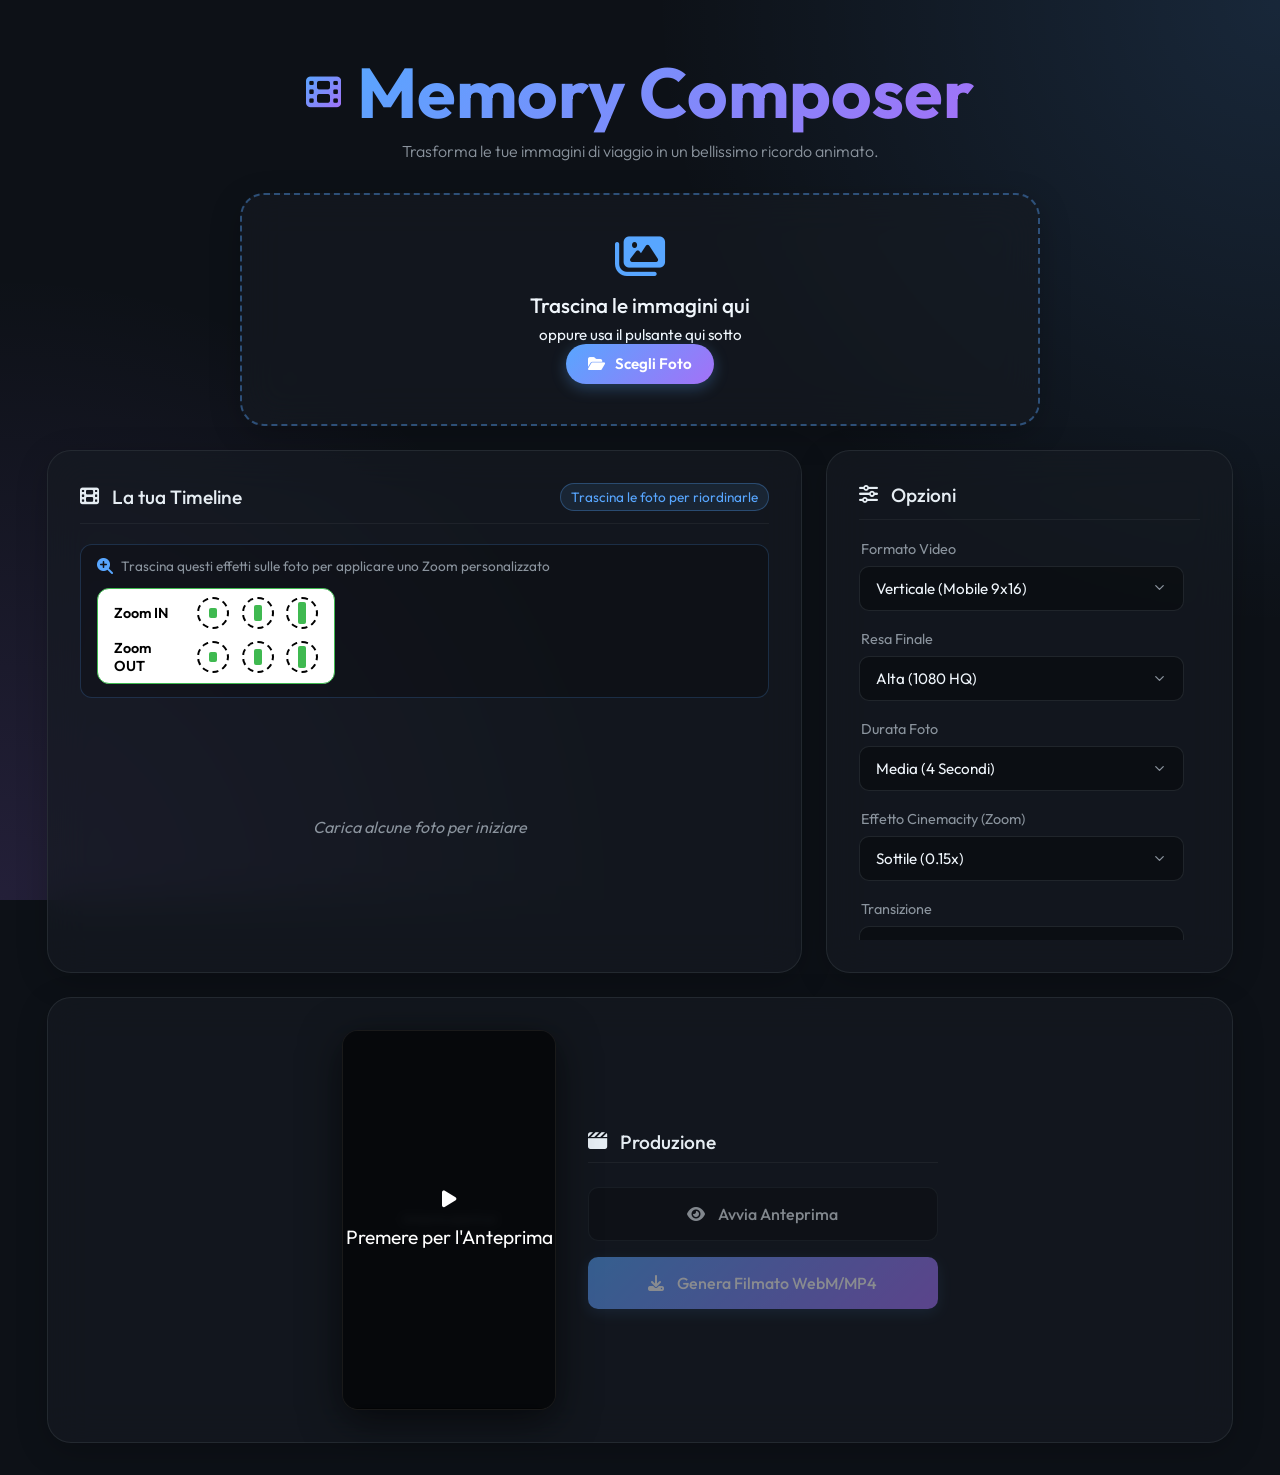
==== index.html @ 6160e72d "Initial commit for MEMORY2" ====
<!DOCTYPE html>
<html lang="it">
<head>
    <meta charset="UTF-8">
    <meta name="viewport" content="width=device-width, initial-scale=1.0">
    <title>Memory - Video Composer</title>
    <link rel="stylesheet" href="styles.css">
    <link href="https://fonts.googleapis.com/css2?family=Outfit:wght@300;400;500;600;800&display=swap" rel="stylesheet">
    <link rel="stylesheet" href="https://cdnjs.cloudflare.com/ajax/libs/font-awesome/6.4.0/css/all.min.css">
</head>
<!--
    ARCHITETTURA MEMORY2:
    Gli handler critici (drop, change) sono inline sull'HTML per
    garantire il funzionamento indipendentemente dal contesto JS.
    Le funzioni di elaborazione sono esposte come Memory.handleFiles()
-->
<body
    ondragover="event.preventDefault(); event.dataTransfer.dropEffect='copy'; document.getElementById('drop-zone').classList.add('dragover');"
    ondragleave="if(!event.relatedTarget || event.relatedTarget===document.documentElement) document.getElementById('drop-zone').classList.remove('dragover');"
    ondrop="event.preventDefault(); document.getElementById('drop-zone').classList.remove('dragover'); if(window.Memory && window.Memory.draggedIndex===null) window.Memory.handleFiles(event.dataTransfer.files);">

    <div class="app-container">
        <header class="header">
            <div class="logo-area">
                <i class="fa-solid fa-film gradient-text"></i>
                <h1 class="gradient-text">Memory Composer</h1>
            </div>
            <p class="subtitle">Trasforma le tue immagini di viaggio in un bellissimo ricordo animato.</p>
        </header>

        <main class="main-content">
            <!-- 1. Area Caricamento -->
            <div class="upload-section glass-panel" id="drop-zone">
                <i class="fa-solid fa-images upload-icon"></i>
                <h2>Trascina le immagini qui</h2>
                <p>oppure usa il pulsante qui sotto</p>
                <label for="file-input" class="upload-btn">
                    <i class="fa-solid fa-folder-open"></i> Scegli Foto
                </label>
                <input
                    type="file"
                    id="file-input"
                    multiple
                    accept="image/jpeg,image/png,image/webp,image/gif,image/bmp"
                    hidden
                    onchange="if(window.Memory) window.Memory.handleFiles(this.files); this.value='';">
            </div>

            <!-- 2. Layout Centrale: Timeline + Opzioni -->
            <div class="middle-layout">

                <!-- Timeline -->
                <section class="timeline-section glass-panel">
                    <div class="section-header">
                        <h3><i class="fa-solid fa-film"></i> La tua Timeline</h3>
                        <span class="text-muted text-sm badge-info">Trascina le foto per riordinarle</span>
                    </div>
                    
                    <!-- Zoom Drag & Drop Tools -->
                    <div class="zoom-tools-wrapper">
                        <div class="zoom-tools-header">
                            <i class="fa-solid fa-magnifying-glass-plus text-brand"></i>
                            <span class="text-sm">Trascina questi effetti sulle foto per applicare uno Zoom personalizzato</span>
                        </div>
                        <div class="zoom-tools-container">
                            <div class="zoom-row">
                                <span class="zoom-label">Zoom IN</span>
                                <div class="zoom-btn" draggable="true" ondragstart="if(window.Memory) window.Memory.handleZoomDrag(event, 'in', 1)"><div class="zoom-bar bar-1"></div></div>
                                <div class="zoom-btn" draggable="true" ondragstart="if(window.Memory) window.Memory.handleZoomDrag(event, 'in', 2)"><div class="zoom-bar bar-2"></div></div>
                                <div class="zoom-btn" draggable="true" ondragstart="if(window.Memory) window.Memory.handleZoomDrag(event, 'in', 3)"><div class="zoom-bar bar-3"></div></div>
                            </div>
                            <div class="zoom-row">
                                <span class="zoom-label">Zoom OUT</span>
                                <div class="zoom-btn" draggable="true" ondragstart="if(window.Memory) window.Memory.handleZoomDrag(event, 'out', 1)"><div class="zoom-bar bar-1"></div></div>
                                <div class="zoom-btn" draggable="true" ondragstart="if(window.Memory) window.Memory.handleZoomDrag(event, 'out', 2)"><div class="zoom-bar bar-2"></div></div>
                                <div class="zoom-btn" draggable="true" ondragstart="if(window.Memory) window.Memory.handleZoomDrag(event, 'out', 3)"><div class="zoom-bar bar-3"></div></div>
                            </div>
                        </div>
                    </div>

                    <div class="timeline-container" id="timeline">
                        <div class="empty-timeline">Carica alcune foto per iniziare a comporre il tuo video.</div>
                    </div>
                </section>

                <!-- Opzioni -->
                <section class="settings-section glass-panel">
                    <div class="section-header">
                        <h3><i class="fa-solid fa-sliders"></i> Opzioni</h3>
                    </div>
                    <div class="settings-vertical-list">
                        <div class="form-group">
                            <label for="video-format">Formato Video</label>
                            <select id="video-format" class="glass-input" onchange="if(window.Memory) window.Memory.updateCanvasAspect();">
                                <option value="9:16">Verticale (Mobile 9x16)</option>
                                <option value="16:9">Orizzontale (PC/TV 16x9)</option>
                                <option value="1:1">Quadrato (Post 1x1)</option>
                            </select>
                        </div>
                        <div class="form-group">
                            <label for="video-quality">Resa Finale</label>
                            <select id="video-quality" class="glass-input" onchange="if(window.Memory) window.Memory.updateCanvasAspect();">
                                <option value="1080">Alta (1080 HQ)</option>
                                <option value="720">Standard (720 Lite)</option>
                            </select>
                        </div>
                        <div class="form-group">
                            <label for="slide-duration">Durata Foto</label>
                            <select id="slide-duration" class="glass-input">
                                <option value="4">Media (4 Secondi)</option>
                                <option value="2">Veloce (2 Secondi)</option>
                                <option value="6">Lenta (6 Secondi)</option>
                            </select>
                        </div>
                        <div class="form-group">
                            <label for="zoom-amount">Effetto Cinemacity (Zoom)</label>
                            <select id="zoom-amount" class="glass-input">
                                <option value="0.15">Sottile (0.15x)</option>
                                <option value="0.30">Evidente (0.30x)</option>
                                <option value="0">Disattivato</option>
                            </select>
                        </div>
                        <div class="form-group">
                            <label for="transition-type">Transizione</label>
                            <select id="transition-type" class="glass-input">
                                <option value="fade">Dissolvenza Dolce</option>
                                <option value="none">Stacco Netto</option>
                            </select>
                        </div>
                        <div class="form-group">
                            <label for="title-placement">Titolo Video</label>
                            <select id="title-placement" class="glass-input" onchange="document.getElementById('title-bg-options').style.display = (this.value === 'intro') ? 'block' : 'none'; if(window.Memory && window.Memory.forceRedraw) window.Memory.forceRedraw();">
                                <option value="intro">Cartello Iniziale</option>
                                <option value="overlay">Testo su Prima Foto</option>
                                <option value="none" selected>Nessun Titolo</option>
                            </select>
                        </div>
                        <div class="form-group">
                            <label for="video-title">Testo Titolo (Opzionale)</label>
                            <input oninput="if(window.Memory && window.Memory.forceRedraw) window.Memory.forceRedraw();" type="text" id="video-title" class="glass-input" placeholder="Es: Avventura nel Parco">
                        </div>
                        <div class="form-group" id="title-bg-options" style="display: none;">
                            <label>Colori Sfondo Cartello</label>
                            <div style="display: flex; gap: 10px;">
                                <input type="color" id="title-bg-color-1" value="#58a6ff" class="glass-input" style="padding: 0; width: 100%; height: 40px; cursor: pointer;" oninput="if(window.Memory && window.Memory.forceRedraw) window.Memory.forceRedraw();">
                                <input type="color" id="title-bg-color-2" value="#a371f7" class="glass-input" style="padding: 0; width: 100%; height: 40px; cursor: pointer;" oninput="if(window.Memory && window.Memory.forceRedraw) window.Memory.forceRedraw();">
                            </div>
                        </div>
                        <div class="form-group">
                            <label>Colonna Sonora</label>
                            <div class="file-input-wrapper glass-input">
                                <label for="music-input" style="cursor:pointer;display:flex;align-items:center;gap:0.5rem;width:100%;">
                                    <i class="fa-solid fa-music text-brand"></i>
                                    <span id="music-text">Carica un MP3...</span>
                                </label>
                                <input type="file" id="music-input" accept="audio/*" hidden
                                    onchange="if(window.Memory) window.Memory.handleMusicChange(this);">
                            </div>
                        </div>
                    </div>
                </section>
            </div>

            <!-- 3. Anteprima e Produzione -->
            <section class="preview-section glass-panel">
                <div class="preview-layout" id="preview-layout">
                    <div class="canvas-container vertical-aspect" id="canvas-container">
                        <canvas id="video-canvas"></canvas>
                        <div class="preview-overlay" id="preview-overlay">
                            <i class="fa-solid fa-play"></i>
                            <span>Premere per l'Anteprima</span>
                        </div>
                    </div>
                    <div class="preview-actions">
                        <div class="section-header" style="margin-bottom: 0.5rem; padding-bottom: 0.5rem;">
                            <h3><i class="fa-solid fa-clapperboard"></i> Produzione</h3>
                        </div>
                        <button class="btn btn-secondary" id="btn-preview" disabled
                            onclick="if(window.Memory) window.Memory.togglePreview();">
                            <i class="fa-solid fa-eye"></i> <span>Avvia Anteprima</span>
                        </button>
                        <button class="btn btn-primary" id="btn-render" disabled
                            onclick="if(window.Memory) window.Memory.startRender();">
                            <i class="fa-solid fa-download"></i> <span>Genera Filmato WebM/MP4</span>
                        </button>
                        <div class="progress-wrapper" id="progress-container" style="display: none;">
                            <div class="progress-bar-wrap">
                                <div class="progress-bar" id="progress-bar"></div>
                            </div>
                            <p class="progress-text" id="progress-text">Inizio rendering...</p>
                        </div>
                        <audio id="audio-player" style="display:none;"></audio>
                    </div>
                </div>
            </section>
        </main>
    </div>

    <!-- Modale Successo -->
    <div class="modal" id="download-modal">
        <div class="modal-content glass-panel">
            <i class="fa-solid fa-circle-check success-icon"></i>
            <h2>Completato!</h2>
            <p>Il video è pronto. Clicca "Salva su Disco" per scaricarlo.</p>
            <div class="modal-actions" style="flex-direction: column; gap: 0.8rem;">
                <a class="btn btn-primary text-decoration-none blink-mp4" id="download-link-mp4">
                    <i class="fa-solid fa-file-video"></i> Scarica in MP4 (Universale)
                </a>
                <a class="btn btn-secondary text-decoration-none blink-webm" id="download-link-webm" style="border: 1px solid rgba(88, 166, 255, 0.3);">
                    <i class="fa-solid fa-file-code"></i> Scarica in WebM (Alta Qualità)
                </a>
                <button class="btn btn-secondary text-decoration-none" style="margin-top: 0.5rem;" 
                    onclick="document.getElementById('download-modal').classList.remove('active')">
                    <i class="fa-solid fa-arrow-left"></i> Torna all'App
                </button>
            </div>
        </div>
    </div>

    <script src="app.js"></script>
</body>
</html>
---- styles.css ----
:root {
    --bg-color: #0d1117;
    --surface-color: rgba(22, 27, 34, 0.65);
    --surface-hover: rgba(33, 38, 45, 0.85);
    --text-primary: #f0f6fc;
    --text-secondary: #8b949e;
    --brand-primary: #58a6ff;
    --brand-gradient: linear-gradient(135deg, #58a6ff 0%, #a371f7 100%);
    --danger: #f85149;
    --success: #3fb950;
    --border: rgba(48, 54, 61, 0.6);
    --glass-blur: blur(20px);
}

* {
    margin: 0;
    padding: 0;
    box-sizing: border-box;
}

body {
    font-family: 'Outfit', sans-serif;
    background-color: var(--bg-color);
    color: var(--text-primary);
    min-height: 100vh;
    display: flex;
    justify-content: center;
    background-image: radial-gradient(circle at top right, rgba(88, 166, 255, 0.15), transparent 40%),
                      radial-gradient(circle at bottom left, rgba(163, 113, 247, 0.15), transparent 40%);
    background-attachment: fixed;
}

.app-container {
    width: 100%;
    max-width: 1250px; /* Slightly wider to accommodate side-by-side */
    padding: 2rem;
    display: flex;
    flex-direction: column;
    gap: 1.5rem;
}

.header {
    text-align: center;
    padding: 1rem 0 0.5rem 0;
}

.logo-area {
    display: flex;
    align-items: center;
    justify-content: center;
    gap: 1rem;
    font-size: 2.2rem;
    margin-bottom: 0.3rem;
}

.gradient-text {
    background: var(--brand-gradient);
    -webkit-background-clip: text;
    background-clip: text;
    -webkit-text-fill-color: transparent;
    display: inline-block;
}

.subtitle {
    color: var(--text-secondary);
    font-size: 1rem;
    font-weight: 300;
}

.text-brand { color: var(--brand-primary); }
.text-muted { color: var(--text-secondary); }
.text-sm { font-size: 0.85rem; }
.text-decoration-none { text-decoration: none; }
.badge-info { 
    background: rgba(88, 166, 255, 0.1); 
    border: 1px solid rgba(88, 166, 255, 0.3);
    padding: 4px 10px;
    border-radius: 20px;
    color: var(--brand-primary);
}

.main-content {
    display: flex;
    flex-direction: column;
    gap: 1.5rem;
}

/* Glass Panels */
.glass-panel {
    background: var(--surface-color);
    backdrop-filter: var(--glass-blur);
    border: 1px solid var(--border);
    border-radius: 24px;
    padding: 2rem;
    box-shadow: 0 8px 32px rgba(0, 0, 0, 0.2);
}

.section-header {
    display: flex;
    justify-content: space-between;
    align-items: center;
    margin-bottom: 1.2rem;
    padding-bottom: 0.8rem;
    border-bottom: 1px solid rgba(255,255,255,0.05);
}

.section-header h3 {
    display: flex;
    align-items: center;
    gap: 0.8rem;
    font-weight: 500;
    font-size: 1.2rem;
    color: #e6edf3;
}

/* 1. Upload Section */
.upload-section {
    text-align: center;
    cursor: pointer;
    transition: all 0.3s ease;
    border: 2px dashed rgba(88, 166, 255, 0.4);
    max-width: 800px;
    margin: 0 auto;
    width: 100%;
    padding: 2.5rem 2rem; /* Reduced height */
}

.upload-section:hover, .upload-section.dragover {
    border-color: var(--brand-primary);
    background: var(--surface-hover);
}

.upload-icon {
    font-size: 2.8rem; /* Smaller icon */
    color: var(--brand-primary);
    margin-bottom: 0.8rem;
}

.upload-section h2 { font-size: 1.3rem; margin-bottom: 0.4rem; font-weight: 500; }
.upload-section p { font-size: 0.95rem; }
.upload-btn-wrap { margin-top: 1rem; }
.upload-btn {
    display: inline-flex; align-items: center; gap: 0.6rem;
    background: var(--brand-gradient); color: white;
    padding: 0.65rem 1.4rem; border-radius: 30px;
    font-size: 0.95rem; font-weight: 600; cursor: pointer;
    box-shadow: 0 4px 15px rgba(88, 166, 255, 0.3);
    transition: all 0.2s ease;
}
.upload-btn:hover { box-shadow: 0 6px 20px rgba(88, 166, 255, 0.5); transform: translateY(-2px); }


/* 2. Middle Layout (Timeline + Settings) */
.middle-layout {
    display: flex;
    gap: 1.5rem;
    align-items: stretch;
}

.timeline-section {
    flex: 65%; /* 65% width */
    min-width: 0;
    display: flex;
    flex-direction: column;
}

.settings-section {
    flex: 35%; /* 35% width */
    min-width: 320px;
}

/* Settings Vertical */
.settings-vertical-list {
    display: flex;
    flex-direction: column;
    gap: 1.2rem;
    max-height: 400px; /* Force scrolling if too tall to match timeline height */
    overflow-y: auto;
    padding-right: 1rem;
}

.settings-vertical-list::-webkit-scrollbar { width: 6px; }
.settings-vertical-list::-webkit-scrollbar-track { background: rgba(0, 0, 0, 0.2); border-radius: 4px; }
.settings-vertical-list::-webkit-scrollbar-thumb { background: var(--border); border-radius: 4px; }

.form-group {
    display: flex;
    flex-direction: column;
    gap: 0.5rem;
}

.form-group label {
    font-size: 0.9rem;
    color: var(--text-secondary);
    font-weight: 400;
    margin-left: 2px;
}

.glass-input {
    background: rgba(0, 0, 0, 0.35);
    border: 1px solid var(--border);
    color: var(--text-primary);
    padding: 0.75rem 1rem;
    border-radius: 10px;
    font-family: 'Outfit', sans-serif;
    font-size: 0.95rem;
    outline: none;
    transition: all 0.2s;
    width: 100%;
}

.glass-input:focus, .glass-input:hover {
    border-color: var(--brand-primary);
    background: rgba(0, 0, 0, 0.5);
}

select.glass-input {
    appearance: none;
    cursor: pointer;
    background-image: url("data:image/svg+xml;charset=UTF-8,%3csvg xmlns='http://www.w3.org/2000/svg' viewBox='0 0 24 24' fill='none' stroke='%238b949e' stroke-width='2' stroke-linecap='round' stroke-linejoin='round'%3e%3cpolyline points='6 9 12 15 18 9'%3e%3c/polyline%3e%3c/svg%3e");
    background-repeat: no-repeat;
    background-position: right 1rem center;
    background-size: 1em;
}

.file-input-wrapper {
    display: flex;
    align-items: center;
    gap: 0.8rem;
    cursor: pointer;
}
.file-input-wrapper span {
    white-space: nowrap; overflow: hidden; text-overflow: ellipsis;
    color: #cbd5e1;
}

/* Timeline Wrappers (Multiple rows support) */
.zoom-tools-wrapper {
    margin-bottom: 1rem;
    padding: 0.8rem 1rem;
    background: rgba(0, 0, 0, 0.2);
    border: 1px solid rgba(88, 166, 255, 0.2);
    border-radius: 12px;
}
.zoom-tools-header {
    margin-bottom: 0.8rem;
    display: flex;
    align-items: center;
    gap: 0.5rem;
    color: var(--text-secondary);
}
.zoom-tools-container {
    display: flex;
    flex-direction: column;
    gap: 0.6rem;
    background: #fff;
    padding: 0.5rem 1rem;
    border-radius: 12px;
    width: fit-content;
    border: 1px solid var(--success);
}
.zoom-row {
    display: flex;
    align-items: center;
    gap: 0.8rem;
}
.zoom-label {
    color: #000;
    font-weight: 600;
    font-size: 0.9rem;
    width: 70px;
}
.zoom-btn {
    width: 32px;
    height: 32px;
    border: 2px dashed #000;
    border-radius: 50%;
    display: flex;
    align-items: center;
    justify-content: center;
    cursor: grab;
    transition: all 0.2s;
    background: #fff;
}
.zoom-btn:hover {
    transform: scale(1.1);
    border-color: var(--success);
}
.zoom-btn:active {
    cursor: grabbing;
}
.zoom-bar {
    background-color: var(--success);
    width: 8px;
    border-radius: 2px;
}
.bar-1 { height: 10px; }
.bar-2 { height: 16px; }
.bar-3 { height: 22px; }

.timeline-container {
    display: flex;
    flex-wrap: wrap; /* Rende la timeline impilata a più righe */
    gap: 1.2rem;
    overflow-y: auto;
    align-items: flex-start;
    align-content: flex-start;
    flex: 1; /* Prende spazio extra */
    max-height: 400px;
    padding-right: 0.5rem;
}
.timeline-container::-webkit-scrollbar { width: 6px; }
.timeline-container::-webkit-scrollbar-track { background: rgba(0, 0, 0, 0.2); }
.timeline-container::-webkit-scrollbar-thumb { background: var(--border); border-radius: 4px; }


.empty-timeline {
    width: 100%; height: 100%;
    display: flex; align-items: center; justify-content: center;
    color: var(--text-secondary); font-style: italic;
    min-height: 200px;
}

.timeline-item {
    position: relative;
    width: calc(33.333% - 0.8rem); /* 3 in una riga */
    aspect-ratio: 1/1; /* Quadrato per ordine */
    border-radius: 12px; overflow: hidden;
    border: 2px solid transparent; transition: all 0.2s;
    background: #000;
    cursor: grab;
}
@media(max-width: 1100px) {
     .timeline-item { width: calc(50% - 0.6rem); } /* 2 per riga in schermi normali */
}

.timeline-item img { width: 100%; height: 100%; object-fit: cover; opacity: 0.8; pointer-events: none; }
.timeline-item:hover { border-color: rgba(88, 166, 255, 0.6); }
.timeline-item:hover img { opacity: 1; }

.remove-btn, .move-btn {
    position: absolute; background: rgba(0, 0, 0, 0.75); color: white; border: none;
    border-radius: 50%; width: 28px; height: 28px;
    display: flex; align-items: center; justify-content: center; cursor: pointer;
    opacity: 0; transition: all 0.2s; font-size: 0.85rem; z-index: 10;
}
.remove-btn { top: 6px; right: 6px; }
.remove-btn:hover { background: var(--danger); transform: scale(1.1); }

.move-left { bottom: 6px; left: 6px; }
.move-right { bottom: 6px; right: 6px; }
.move-btn:hover { background: var(--brand-primary); transform: scale(1.1); }

/* Disable arrows conceptually since we have robust Drag & Drop, but left for accessibility */

.timeline-item:hover .remove-btn,
.timeline-item:hover .move-btn { opacity: 1; }

.turn-badge {
    position: absolute; top: 6px; left: 6px; background: rgba(0,0,0,0.85);
    color: var(--brand-primary); padding: 3px 8px; border-radius: 8px;
    font-size: 0.75rem; font-weight: 600; border: 1px solid rgba(88,166,255,0.4); pointer-events: none;
}

.zoom-badge {
    position: absolute; top: 6px; left: 35px; background: rgba(0,0,0,0.85);
    color: var(--success); padding: 3px 8px; border-radius: 8px;
    font-size: 0.75rem; font-weight: 600; border: 1px solid rgba(63, 185, 80, 0.4); 
    display: none; cursor: pointer; transition: all 0.2s; z-index: 10;
}
.zoom-badge.active {
    display: block;
}
.zoom-badge:hover {
    background: var(--danger);
    color: white;
    border-color: var(--danger);
    transform: scale(1.1);
}


/* 3. Preview Section */
.preview-layout {
    display: flex;
    gap: 2rem;
    align-items: center;
    justify-content: center;
    flex-wrap: nowrap;
}

@media(max-width: 850px) {
    .preview-layout { flex-wrap: wrap; }
    .middle-layout { flex-direction: column; }
    .timeline-item { width: calc(33.333% - 0.8rem); } /* switch back to 3 on mobile stacked */
}

.canvas-container {
    position: relative;
    background: #000;
    border-radius: 16px;
    overflow: hidden;
    box-shadow: 0 10px 40px rgba(0,0,0,0.6);
    border: 1px solid rgba(255,255,255,0.1);
    transition: all 0.3s ease;
    flex-shrink: 0;
}

/* Default aspect height constraints */
.canvas-container { height: 380px; }

canvas { display: block; width: 100%; height: 100%; object-fit: contain; }

.preview-overlay {
    position: absolute; top: 0; left: 0; width: 100%; height: 100%;
    display: flex; flex-direction: column; align-items: center; justify-content: center;
    background: rgba(0,0,0,0.5); color: white; font-size: 1.2rem; gap: 1rem;
    transition: opacity 0.3s; backdrop-filter: blur(4px); pointer-events: none;
}
.canvas-container.playing .preview-overlay { opacity: 0; }

.preview-actions {
    display: flex;
    flex-direction: column;
    gap: 1rem;
    flex: 1;
    min-width: 250px;
    max-width: 350px;
}

.btn {
    padding: 1rem 1.2rem; border-radius: 10px; border: none; font-family: 'Outfit', sans-serif;
    font-weight: 500; font-size: 1rem; cursor: pointer; display: flex; align-items: center;
    justify-content: center; gap: 0.8rem; transition: all 0.3s ease; width: 100%;
}
.btn:disabled { opacity: 0.5; cursor: not-allowed; }

.btn-primary { background: var(--brand-gradient); color: white; box-shadow: 0 4px 15px rgba(88, 166, 255, 0.2); }
.btn-primary:hover:not(:disabled) { box-shadow: 0 6px 20px rgba(88, 166, 255, 0.4); transform: translateY(-2px); }

.btn-secondary { background: rgba(0,0,0,0.4); color: var(--text-primary); border: 1px solid var(--border); }
.btn-secondary:hover:not(:disabled) { background: rgba(255,255,255,0.05); }

.btn-text { background: transparent; color: var(--text-secondary); border: none; font-size: 0.9rem; }
.btn-text:hover { color: var(--text-primary); text-decoration: underline; }

/* Progress */
.progress-wrapper { margin-top: 1rem; }
.progress-bar-wrap {
    width: 100%; height: 6px; background: rgba(0,0,0,0.5); border-radius: 3px;
    overflow: hidden; margin-bottom: 0.5rem;
}
.progress-bar { height: 100%; width: 0%; background: var(--brand-gradient); transition: width 0.1s linear; }
.progress-text { font-size: 0.85rem; color: var(--text-secondary); text-align: center; }

/* Animations */
@keyframes pulseBlue {
    0% { box-shadow: 0 0 0 0 rgba(88, 166, 255, 0.7); }
    50% { box-shadow: 0 0 15px 5px rgba(88, 166, 255, 0.5); }
    100% { box-shadow: 0 0 0 0 rgba(88, 166, 255, 0); }
}
.blink-mp4 { animation: pulseBlue 2s infinite; }
.blink-webm { animation: pulseBlue 2s infinite 1s; }

/* Modal */
.modal {
    position: fixed; top: 0; left: 0; width: 100%; height: 100%;
    background: rgba(0,0,0,0.8); backdrop-filter: blur(10px);
    display: flex; align-items: center; justify-content: center;
    opacity: 0; pointer-events: none; transition: opacity 0.3s ease; z-index: 1000;
}
.modal.active { opacity: 1; pointer-events: all; }
.modal-content {
    text-align: center; max-width: 400px; width: 90%;
    transform: scale(0.9); transition: transform 0.3s cubic-bezier(0.175, 0.885, 0.32, 1.275);
}
.modal.active .modal-content { transform: scale(1); }
.success-icon { font-size: 4rem; color: var(--success); margin-bottom: 1rem; }
.modal-content h2 { margin-bottom: 0.8rem; font-size: 1.5rem; }
.modal-content p { color: var(--text-secondary); margin-bottom: 1.8rem; line-height: 1.4; font-size: 0.95rem; }
.modal-actions { display: flex; gap: 1rem; }
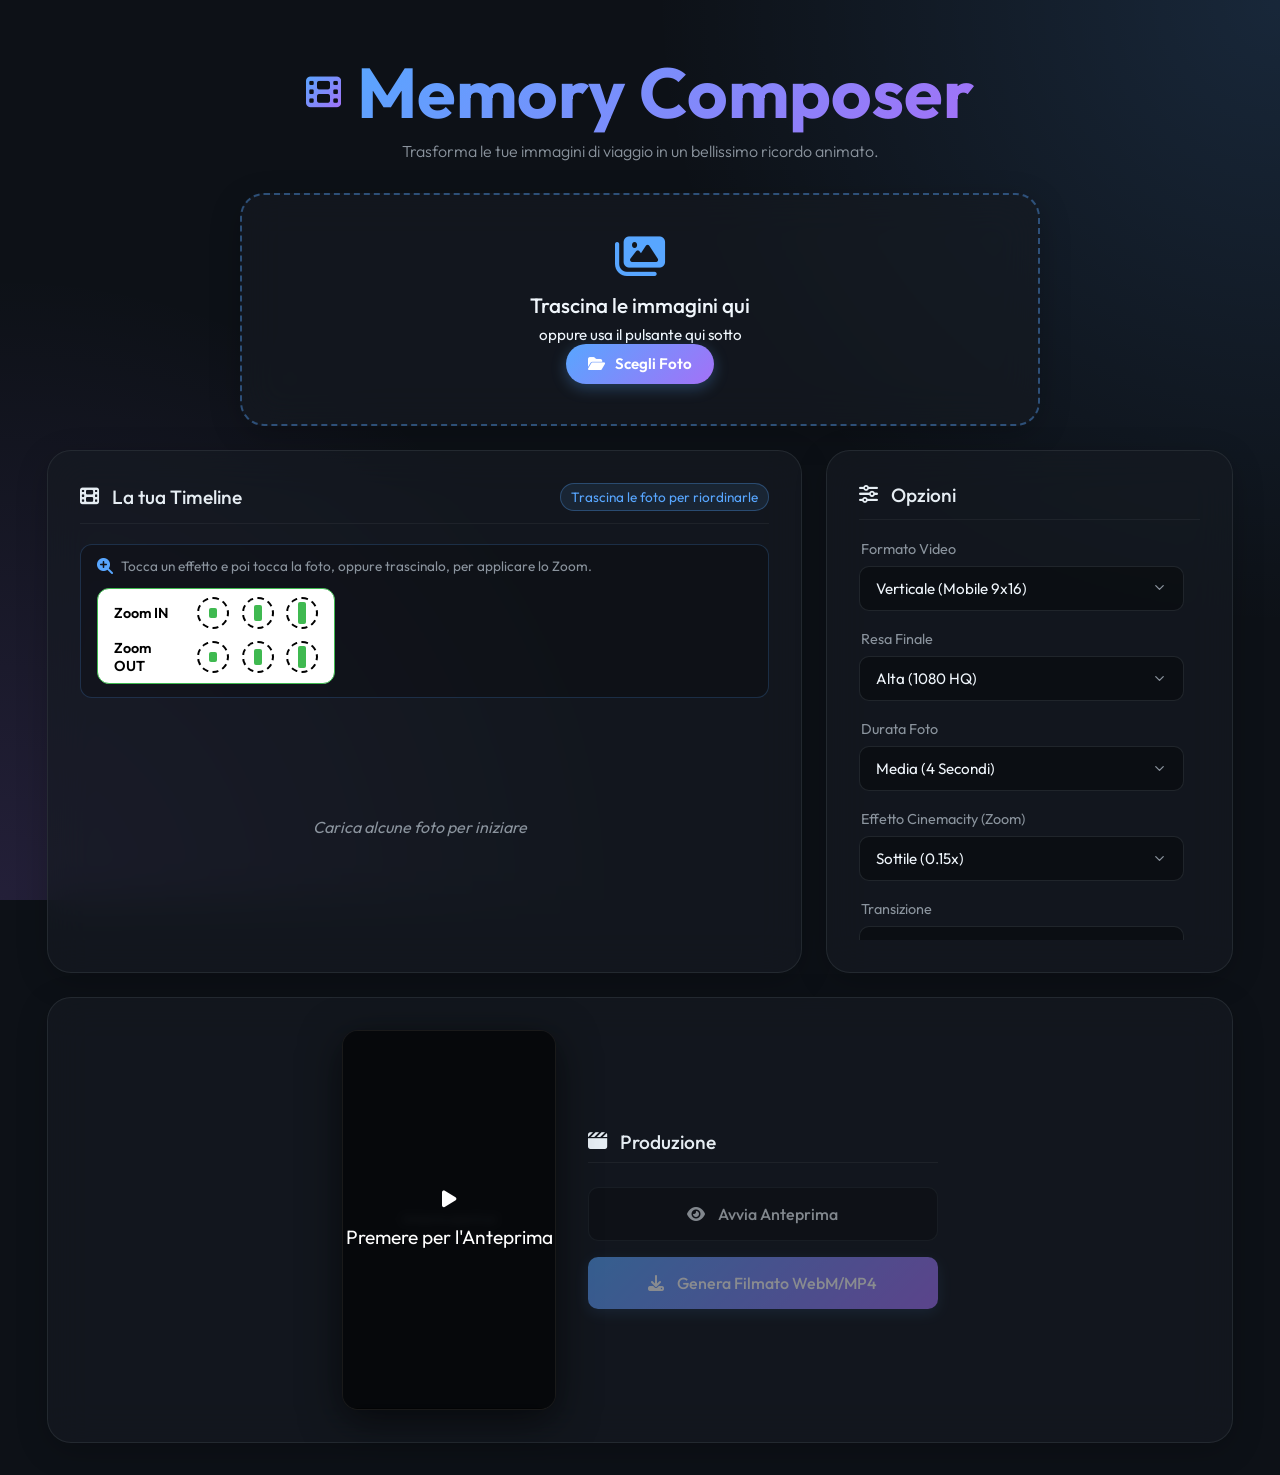
==== commit 3d2ae7ca: "Add click-to-apply support for zoom effects to significantly improve mobile UX" ====
--- a/index.html
+++ b/index.html
@@ -60,20 +60,20 @@
                     <div class="zoom-tools-wrapper">
                         <div class="zoom-tools-header">
                             <i class="fa-solid fa-magnifying-glass-plus text-brand"></i>
-                            <span class="text-sm">Trascina questi effetti sulle foto per applicare uno Zoom personalizzato</span>
+                            <span class="text-sm">Tocca un effetto e poi tocca la foto, oppure trascinalo, per applicare lo Zoom.</span>
                         </div>
                         <div class="zoom-tools-container">
                             <div class="zoom-row">
                                 <span class="zoom-label">Zoom IN</span>
-                                <div class="zoom-btn" draggable="true" ondragstart="if(window.Memory) window.Memory.handleZoomDrag(event, 'in', 1)"><div class="zoom-bar bar-1"></div></div>
-                                <div class="zoom-btn" draggable="true" ondragstart="if(window.Memory) window.Memory.handleZoomDrag(event, 'in', 2)"><div class="zoom-bar bar-2"></div></div>
-                                <div class="zoom-btn" draggable="true" ondragstart="if(window.Memory) window.Memory.handleZoomDrag(event, 'in', 3)"><div class="zoom-bar bar-3"></div></div>
+                                <div class="zoom-btn" draggable="true" ondragstart="if(window.Memory) window.Memory.handleZoomDrag(event, 'in', 1)" onclick="if(window.Memory) window.Memory.handleZoomClick('in', 1, this)"><div class="zoom-bar bar-1"></div></div>
+                                <div class="zoom-btn" draggable="true" ondragstart="if(window.Memory) window.Memory.handleZoomDrag(event, 'in', 2)" onclick="if(window.Memory) window.Memory.handleZoomClick('in', 2, this)"><div class="zoom-bar bar-2"></div></div>
+                                <div class="zoom-btn" draggable="true" ondragstart="if(window.Memory) window.Memory.handleZoomDrag(event, 'in', 3)" onclick="if(window.Memory) window.Memory.handleZoomClick('in', 3, this)"><div class="zoom-bar bar-3"></div></div>
                             </div>
                             <div class="zoom-row">
                                 <span class="zoom-label">Zoom OUT</span>
-                                <div class="zoom-btn" draggable="true" ondragstart="if(window.Memory) window.Memory.handleZoomDrag(event, 'out', 1)"><div class="zoom-bar bar-1"></div></div>
-                                <div class="zoom-btn" draggable="true" ondragstart="if(window.Memory) window.Memory.handleZoomDrag(event, 'out', 2)"><div class="zoom-bar bar-2"></div></div>
-                                <div class="zoom-btn" draggable="true" ondragstart="if(window.Memory) window.Memory.handleZoomDrag(event, 'out', 3)"><div class="zoom-bar bar-3"></div></div>
+                                <div class="zoom-btn" draggable="true" ondragstart="if(window.Memory) window.Memory.handleZoomDrag(event, 'out', 1)" onclick="if(window.Memory) window.Memory.handleZoomClick('out', 1, this)"><div class="zoom-bar bar-1"></div></div>
+                                <div class="zoom-btn" draggable="true" ondragstart="if(window.Memory) window.Memory.handleZoomDrag(event, 'out', 2)" onclick="if(window.Memory) window.Memory.handleZoomClick('out', 2, this)"><div class="zoom-bar bar-2"></div></div>
+                                <div class="zoom-btn" draggable="true" ondragstart="if(window.Memory) window.Memory.handleZoomDrag(event, 'out', 3)" onclick="if(window.Memory) window.Memory.handleZoomClick('out', 3, this)"><div class="zoom-bar bar-3"></div></div>
                             </div>
                         </div>
                     </div>
--- a/styles.css
+++ b/styles.css
@@ -289,6 +289,12 @@
 .zoom-btn:active {
     cursor: grabbing;
 }
+.zoom-btn.selected {
+    border-color: var(--brand-primary);
+    box-shadow: 0 0 10px rgba(88,166,255,0.8);
+    background: rgba(88,166,255,0.1);
+    transform: scale(1.1);
+}
 .zoom-bar {
     background-color: var(--success);
     width: 8px;
@@ -339,22 +345,20 @@
 .timeline-item:hover img { opacity: 1; }
 
 .remove-btn, .move-btn {
-    position: absolute; background: rgba(0, 0, 0, 0.75); color: white; border: none;
-    border-radius: 50%; width: 28px; height: 28px;
+    position: absolute; background: rgba(0, 0, 0, 0.80); color: white; border: none;
+    border-radius: 50%; width: 38px; height: 38px;
     display: flex; align-items: center; justify-content: center; cursor: pointer;
-    opacity: 0; transition: all 0.2s; font-size: 0.85rem; z-index: 10;
+    opacity: 0.95; transition: all 0.2s; font-size: 1.1rem; z-index: 10;
+    box-shadow: 0 2px 8px rgba(0,0,0,0.5);
 }
 .remove-btn { top: 6px; right: 6px; }
-.remove-btn:hover { background: var(--danger); transform: scale(1.1); }
+.remove-btn:hover { background: var(--danger); transform: scale(1.1); opacity: 1; }
 
 .move-left { bottom: 6px; left: 6px; }
 .move-right { bottom: 6px; right: 6px; }
-.move-btn:hover { background: var(--brand-primary); transform: scale(1.1); }
-
-/* Disable arrows conceptually since we have robust Drag & Drop, but left for accessibility */
-
-.timeline-item:hover .remove-btn,
-.timeline-item:hover .move-btn { opacity: 1; }
+.move-btn:hover { background: var(--brand-primary); transform: scale(1.1); opacity: 1; }
+
+/* I pulsanti ora sono sempre visibili in base alla tua richiesta per migliorare l'uso su dispositivi touch */
 
 .turn-badge {
     position: absolute; top: 6px; left: 6px; background: rgba(0,0,0,0.85);
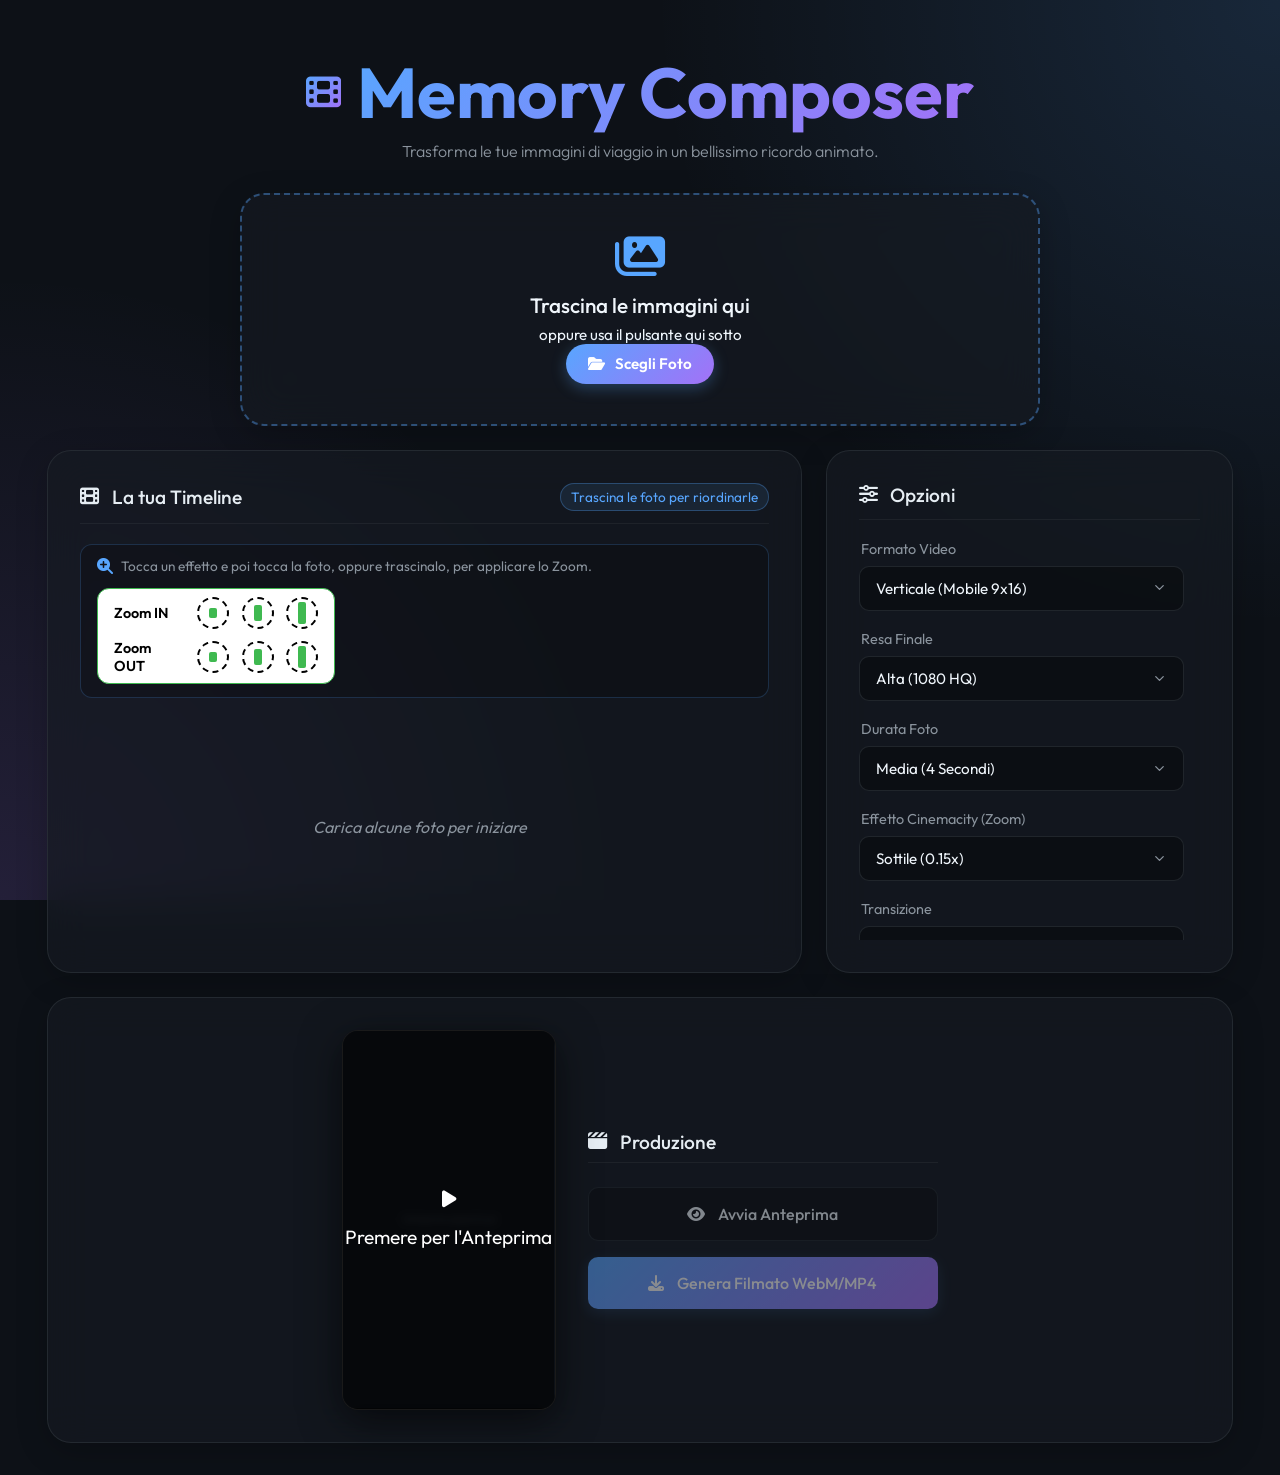
==== commit 1dfb83a8: "Add cache-busters to ensure clients get the latest CSS/JS files" ====
--- a/index.html
+++ b/index.html
@@ -4,7 +4,7 @@
     <meta charset="UTF-8">
     <meta name="viewport" content="width=device-width, initial-scale=1.0">
     <title>Memory - Video Composer</title>
-    <link rel="stylesheet" href="styles.css">
+    <link rel="stylesheet" href="styles.css?v=1.1">
     <link href="https://fonts.googleapis.com/css2?family=Outfit:wght@300;400;500;600;800&display=swap" rel="stylesheet">
     <link rel="stylesheet" href="https://cdnjs.cloudflare.com/ajax/libs/font-awesome/6.4.0/css/all.min.css">
 </head>
@@ -217,6 +217,6 @@
         </div>
     </div>
 
-    <script src="app.js"></script>
+    <script src="app.js?v=1.1"></script>
 </body>
 </html>
--- a/styles.css
+++ b/styles.css
@@ -395,7 +395,7 @@
 @media(max-width: 850px) {
     .preview-layout { flex-wrap: wrap; }
     .middle-layout { flex-direction: column; }
-    .timeline-item { width: calc(33.333% - 0.8rem); } /* switch back to 3 on mobile stacked */
+    .timeline-item { width: calc(50% - 0.6rem); } /* 2 per riga su mobile per avere foto molto pi grandi */
 }
 
 .canvas-container {
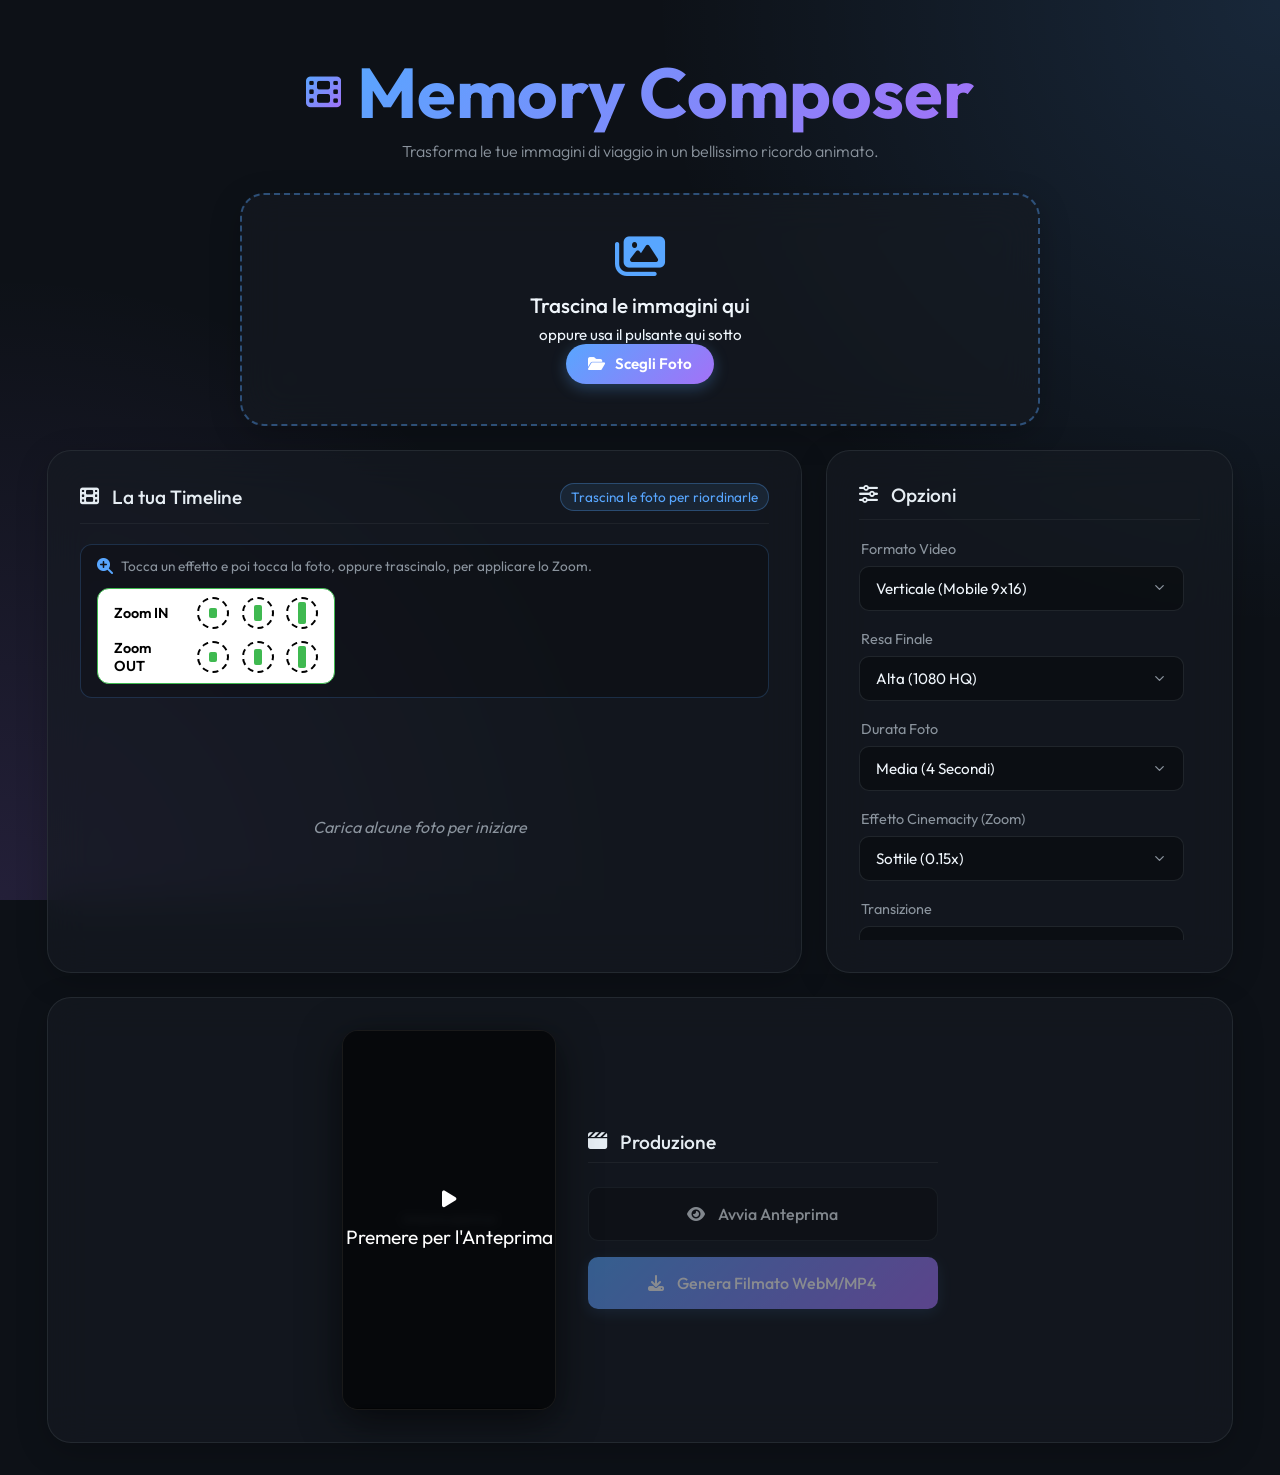
==== commit 813cdd71: "Fix iOS file picker greying out MP3s" ====
--- a/index.html
+++ b/index.html
@@ -153,7 +153,7 @@
                                     <i class="fa-solid fa-music text-brand"></i>
                                     <span id="music-text">Carica un MP3...</span>
                                 </label>
-                                <input type="file" id="music-input" accept="audio/*" hidden
+                                <input type="file" id="music-input" accept="audio/*,audio/mpeg,audio/mp3,.mp3,.m4a,.wav" hidden
                                     onchange="if(window.Memory) window.Memory.handleMusicChange(this);">
                             </div>
                         </div>
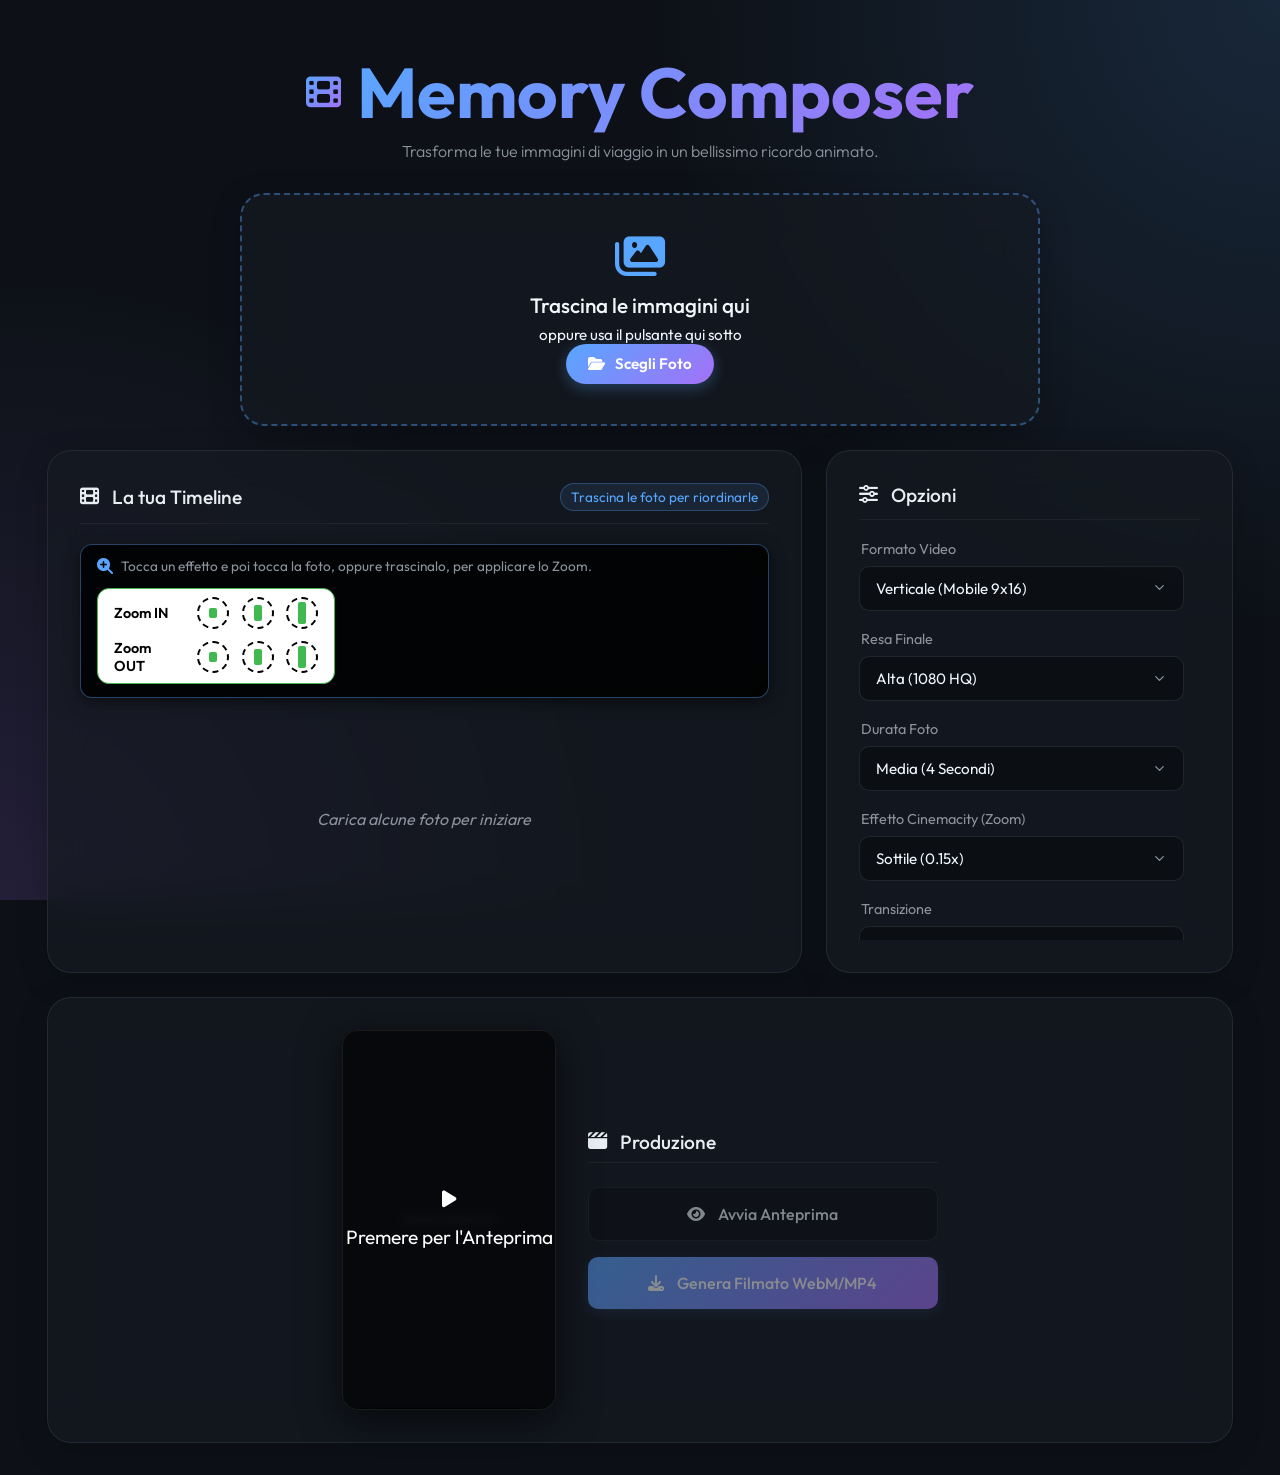
==== commit 1b8afea7: "Add native iOS share and inline video playback to bypass fMP4 download constraints" ====
--- a/index.html
+++ b/index.html
@@ -198,25 +198,31 @@
 
     <!-- Modale Successo -->
     <div class="modal" id="download-modal">
-        <div class="modal-content glass-panel">
-            <i class="fa-solid fa-circle-check success-icon"></i>
+        <div class="modal-content glass-panel" style="max-height: 90vh; overflow-y: auto;">
+            <i class="fa-solid fa-circle-check success-icon" style="margin-bottom: 0.5rem;"></i>
             <h2>Completato!</h2>
-            <p>Il video è pronto. Clicca "Salva su Disco" per scaricarlo.</p>
+            <p style="margin-bottom: 0.8rem;">Il tuo video è pronto.</p>
+            
+            <video id="final-video-preview" controls playsinline style="width: 100%; border-radius: 8px; margin-bottom: 1.2rem; background: #000; display: none; max-height: 40vh;"></video>
+
             <div class="modal-actions" style="flex-direction: column; gap: 0.8rem;">
+                <button class="btn btn-primary" id="btn-share-native" style="display: none; background: linear-gradient(135deg, #25D366 0%, #128C7E 100%); border: none;">
+                    <i class="fa-solid fa-share-nodes"></i> Condividi (WhatsApp/Social)
+                </button>
                 <a class="btn btn-primary text-decoration-none blink-mp4" id="download-link-mp4">
-                    <i class="fa-solid fa-file-video"></i> Scarica in MP4 (Universale)
+                    <i class="fa-solid fa-download"></i> Scarica File MP4
                 </a>
                 <a class="btn btn-secondary text-decoration-none blink-webm" id="download-link-webm" style="border: 1px solid rgba(88, 166, 255, 0.3);">
-                    <i class="fa-solid fa-file-code"></i> Scarica in WebM (Alta Qualità)
+                    <i class="fa-solid fa-file-code"></i> Formato WebM (PC/Android)
                 </a>
-                <button class="btn btn-secondary text-decoration-none" style="margin-top: 0.5rem;" 
-                    onclick="document.getElementById('download-modal').classList.remove('active')">
-                    <i class="fa-solid fa-arrow-left"></i> Torna all'App
+                <button class="btn btn-text" style="margin-top: 0.5rem;" 
+                    onclick="document.getElementById('download-modal').classList.remove('active'); var vd=document.getElementById('final-video-preview'); if(vd){vd.pause(); vd.src='';}">
+                    <i class="fa-solid fa-xmark"></i> Chiudi
                 </button>
             </div>
         </div>
     </div>
 
-    <script src="app.js?v=1.1"></script>
+    <script src="app.js?v=1.3"></script>
 </body>
 </html>
--- a/styles.css
+++ b/styles.css
@@ -238,9 +238,14 @@
 .zoom-tools-wrapper {
     margin-bottom: 1rem;
     padding: 0.8rem 1rem;
-    background: rgba(0, 0, 0, 0.2);
-    border: 1px solid rgba(88, 166, 255, 0.2);
+    background: rgba(0, 0, 0, 0.85); /* Sfondo pi integrato quando sticky */
+    backdrop-filter: var(--glass-blur); /* Sfocatura per leggerezza */
+    border: 1px solid rgba(88, 166, 255, 0.4);
     border-radius: 12px;
+    position: sticky; /* Rimane in cima quando si scorre ! */
+    top: 10px;
+    z-index: 50;
+    box-shadow: 0 4px 15px rgba(0,0,0,0.5);
 }
 .zoom-tools-header {
     margin-bottom: 0.8rem;
@@ -308,16 +313,12 @@
     display: flex;
     flex-wrap: wrap; /* Rende la timeline impilata a più righe */
     gap: 1.2rem;
-    overflow-y: auto;
     align-items: flex-start;
     align-content: flex-start;
     flex: 1; /* Prende spazio extra */
-    max-height: 400px;
-    padding-right: 0.5rem;
-}
-.timeline-container::-webkit-scrollbar { width: 6px; }
-.timeline-container::-webkit-scrollbar-track { background: rgba(0, 0, 0, 0.2); }
-.timeline-container::-webkit-scrollbar-thumb { background: var(--border); border-radius: 4px; }
+    padding-bottom: 1rem;
+}
+/* Rimosse le regole di scroll interno per facilitare lo scroll da mobile dell'intera pagina */
 
 
 .empty-timeline {
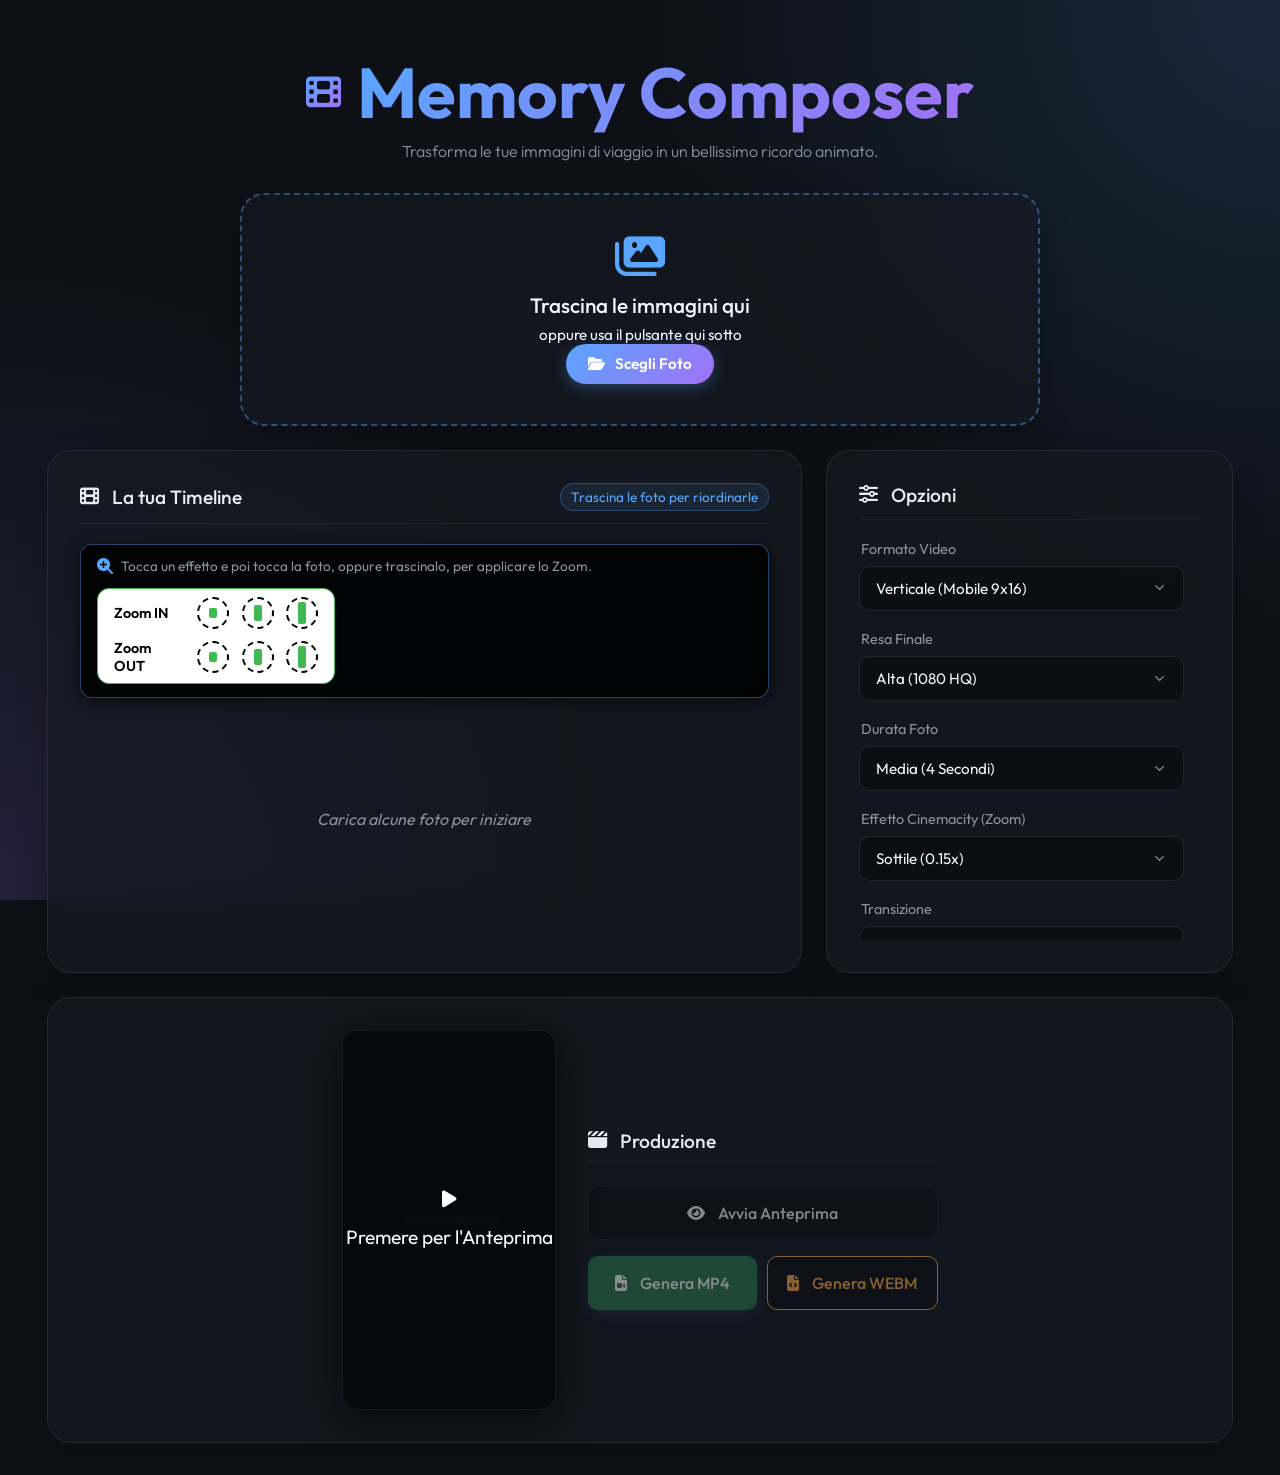
==== commit 34454308: "62" ====
--- a/index.html
+++ b/index.html
@@ -179,10 +179,16 @@
                             onclick="if(window.Memory) window.Memory.togglePreview();">
                             <i class="fa-solid fa-eye"></i> <span>Avvia Anteprima</span>
                         </button>
-                        <button class="btn btn-primary" id="btn-render" disabled
-                            onclick="if(window.Memory) window.Memory.startRender();">
-                            <i class="fa-solid fa-download"></i> <span>Genera Filmato WebM/MP4</span>
-                        </button>
+                        <div style="display: flex; gap: 10px; width: 100%;">
+                            <button class="btn btn-primary" id="btn-render-mp4" disabled
+                                onclick="if(window.Memory) window.Memory.startRender('mp4');" style="flex: 1; background: #2d7a4d;">
+                                <i class="fa-solid fa-file-video"></i> <span>Genera MP4</span>
+                            </button>
+                            <button class="btn btn-secondary" id="btn-render-webm" disabled
+                                onclick="if(window.Memory) window.Memory.startRender('webm');" style="flex: 1; border: 1px solid #ffab40; color: #ffab40;">
+                                <i class="fa-solid fa-file-code"></i> <span>Genera WEBM</span>
+                            </button>
+                        </div>
                         <div class="progress-wrapper" id="progress-container" style="display: none;">
                             <div class="progress-bar-wrap">
                                 <div class="progress-bar" id="progress-bar"></div>
@@ -201,20 +207,23 @@
         <div class="modal-content glass-panel" style="max-height: 90vh; overflow-y: auto;">
             <i class="fa-solid fa-circle-check success-icon" style="margin-bottom: 0.5rem;"></i>
             <h2>Completato!</h2>
-            <p style="margin-bottom: 0.8rem;">Il tuo video è pronto.</p>
+            <p style="margin-bottom: 0.8rem; font-size: 0.9rem;">Il tuo video è pronto. Su computer il download parte in automatico, su mobile usa i tasti qui sotto.</p>
             
             <video id="final-video-preview" controls playsinline style="width: 100%; border-radius: 8px; margin-bottom: 1.2rem; background: #000; display: none; max-height: 40vh;"></video>
 
-            <div class="modal-actions" style="flex-direction: column; gap: 0.8rem;">
-                <button class="btn btn-primary" id="btn-share-native" style="display: none; background: linear-gradient(135deg, #25D366 0%, #128C7E 100%); border: none;">
+            <div class="modal-actions" style="display: flex; flex-direction: column; gap: 1rem; width: 100%;">
+                <button class="btn btn-primary" id="btn-share-native" style="display: none; background: linear-gradient(135deg, #25D366 0%, #128C7E 100%); border: none; width: 100%;">
                     <i class="fa-solid fa-share-nodes"></i> Condividi (WhatsApp/Social)
                 </button>
-                <a class="btn btn-primary text-decoration-none blink-mp4" id="download-link-mp4">
-                    <i class="fa-solid fa-download"></i> Scarica File MP4
+                
+                <a class="btn btn-primary text-decoration-none" id="download-link-mp4" style="background: #2d7a4d; color: white; border: none; width: 100%; padding: 1.2rem;">
+                    <i class="fa-solid fa-file-video"></i> SCARICA VIDEO (MP4)
                 </a>
-                <a class="btn btn-secondary text-decoration-none blink-webm" id="download-link-webm" style="border: 1px solid rgba(88, 166, 255, 0.3);">
-                    <i class="fa-solid fa-file-code"></i> Formato WebM (PC/Android)
+                
+                <a class="btn btn-secondary text-decoration-none" id="download-link-webm" style="border: 2px solid #ffab40; color: #ffab40; background: transparent; width: 100%; padding: 1.2rem;">
+                    <i class="fa-solid fa-file-code"></i> SCARICA WEBM (.HTML)
                 </a>
+            </div>
                 <button class="btn btn-text" style="margin-top: 0.5rem;" 
                     onclick="document.getElementById('download-modal').classList.remove('active'); var vd=document.getElementById('final-video-preview'); if(vd){vd.pause(); vd.src='';}">
                     <i class="fa-solid fa-xmark"></i> Chiudi
@@ -223,6 +232,6 @@
         </div>
     </div>
 
-    <script src="app.js?v=1.3"></script>
+    <script src="app.js?v=1.4"></script>
 </body>
 </html>
